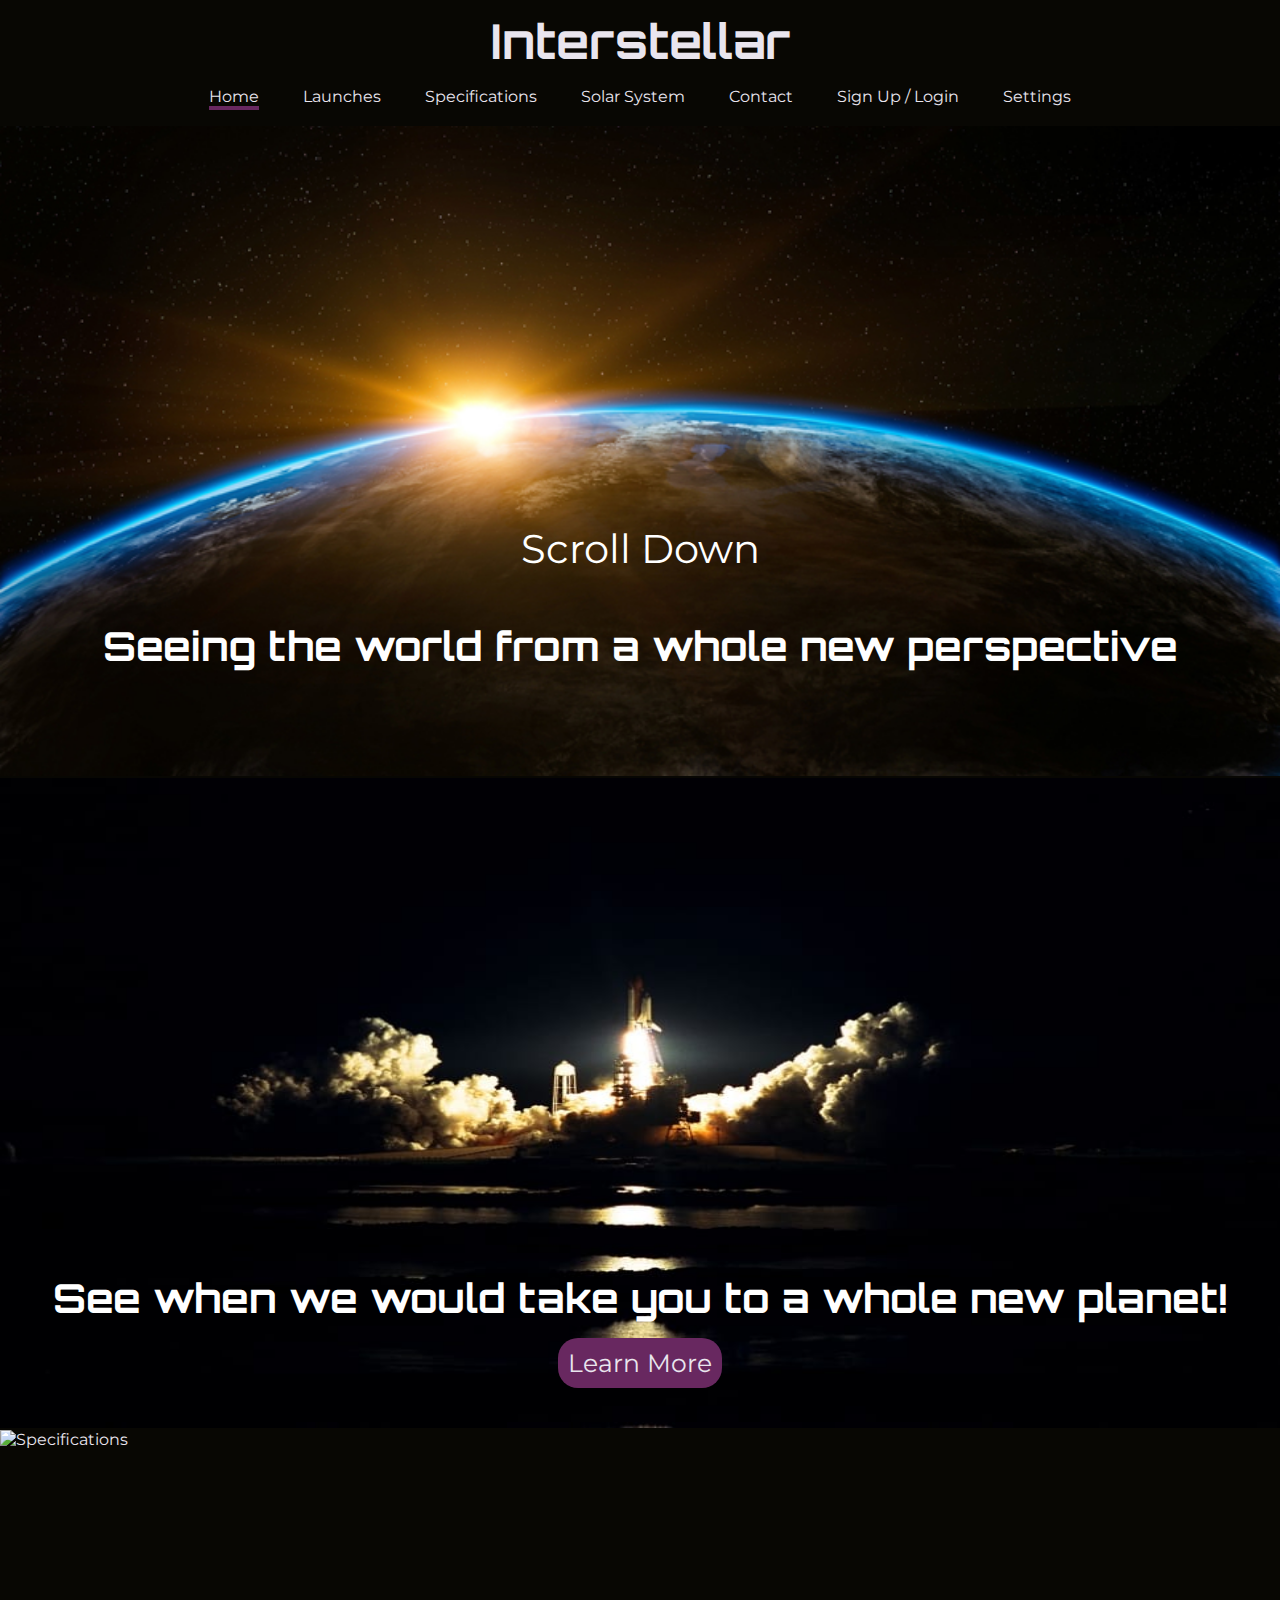
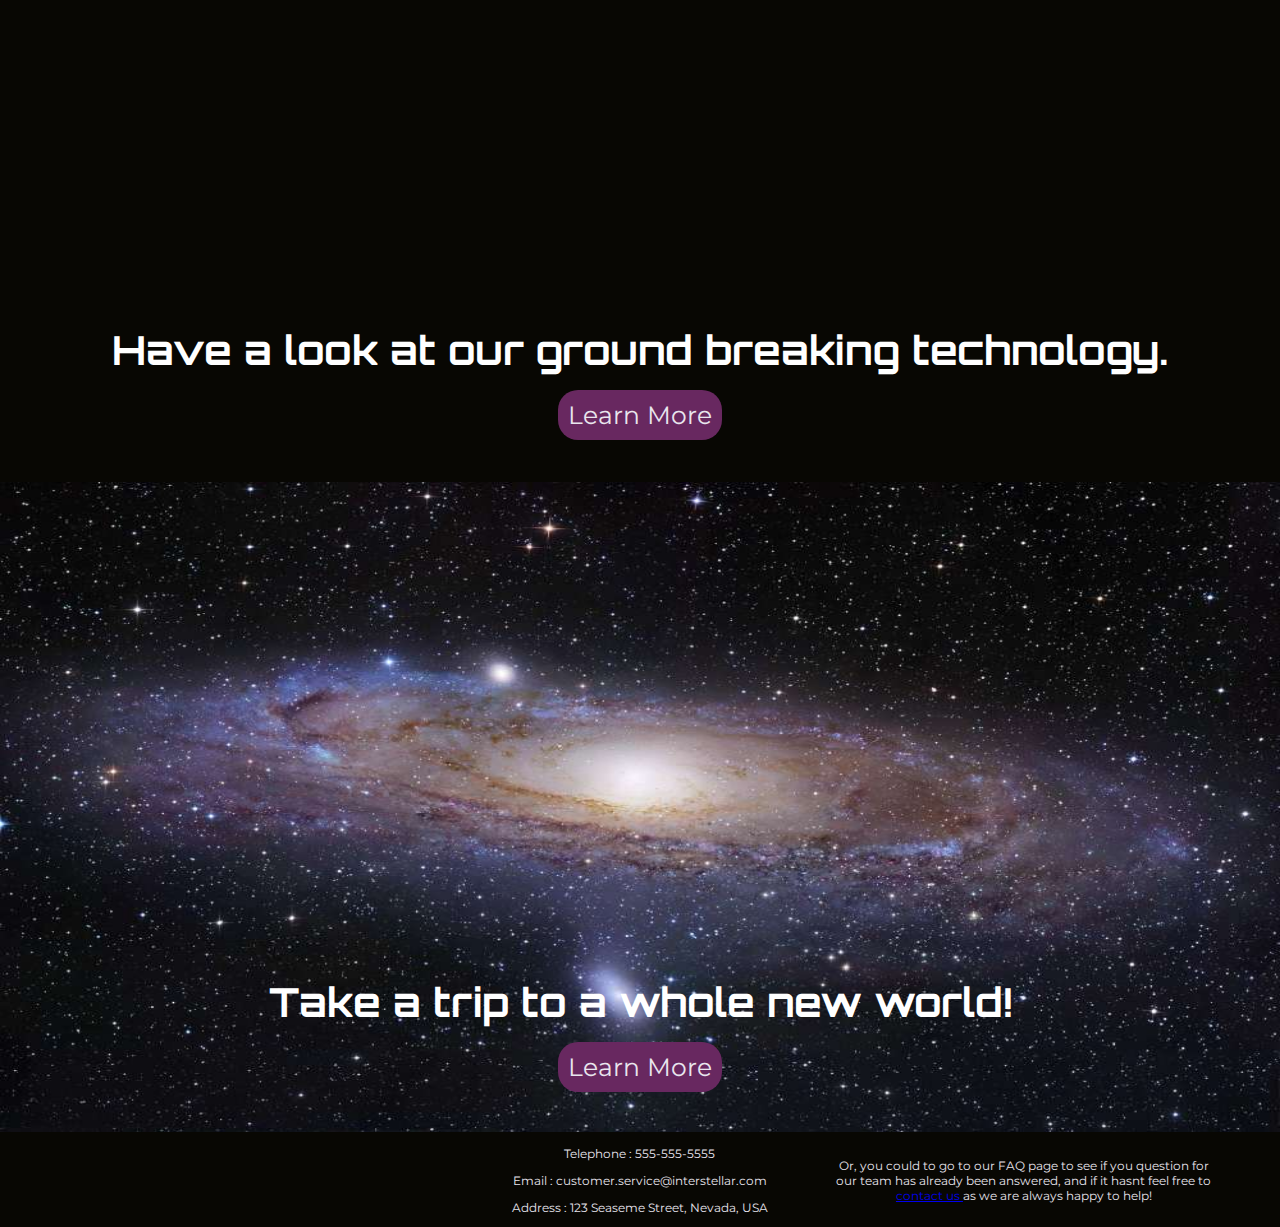
==== index.html @ 65da67bf "TEST" ====
<!DOCTYPE html>
<html lang="en">

<head>
    <meta charset="UTF-8">
    <meta name="viewport" content="width=device-width, initial-scale=1.0">
    <title>Interstellar</title>
    <link href="assets/css/style.css" rel="stylesheet">
    <script src="https://kit.fontawesome.com/aca8ba7f74.js" crossorigin="anonymous"></script>
    <script src="https://code.jquery.com/jquery-3.5.1.min.js" integrity="sha256-9/aliU8dGd2tb6OSsuzixeV4y/faTqgFtohetphbbj0=" crossorigin="anonymous"></script>
    <script src="assets/js/homepage.js"></script>
</head>

<body>
    <header>
        <div id="title-logo">
            <h1>
                Interstellar
            </h1>
        </div>
        <div id="big-device-nav">
            <ul id="big-menu">
                <li class="big-item">
                    <a href="index.html" class="a-styling active">
                        Home
                    </a>
                </li>
                <li class="big-item">
                    <a href="launches.html" class="a-styling">
                        Launches
                    </a>
                </li>
                <li class="big-item">
                    <a href="specs.html" class="a-styling">
                        Specifications
                    </a>
                </li>
                <li class="big-item">
                    <a href="solar.html" class="a-styling">
                        Solar System
                    </a>
                </li>
                <li class="big-item">
                    <a href="contact.html" class="a-styling">
                        Contact
                    </a>
                </li>
                <li class="big-item">
                    <a href="signup.html" class="a-styling">
                        Sign Up / Login
                    </a>
                </li>
                <li class="big-item">
                    <a href="settings.html" class="a-styling">
                        Settings
                    </a>
                </li>
            </ul>
        </div>
        <div id="small-device-nav">
            <div id="dropdown">
                <p class="dropdown-title dropdown-left"> Home </p>
                <p class="dropdown-title dropdown-right"> <i class="fa fa-caret-down" aria-hidden="true"></i> </p>
            </div>
            <ul class="small-device-menu">
                <li class="small-item">
                    <a class="a-styling active" href="index.html">
                        Home
                    </a>
                </li>

                <li class="small-item">
                    <a class="a-styling" href="launches.html">
                        Launches
                    </a>
                </li>

                <li class="small-item">
                    <a class="a-styling" href="specs.html">
                        Specifications
                    </a>
                </li>

                <li class="small-item">
                    <a class="a-styling" href="solar.html">
                        Solar System
                    </a>
                </li>

                <li class="small-item">
                    <a class="a-styling" href="contact.html">
                        Contact
                    </a>
                </li>

                <li class="small-item">
                    <a class="a-styling" href="signup.html">
                        Sign Up / Login
                    </a>
                </li>

                <li class="small-item">
                    Settings
                </li>

            </ul>
        </div>
    </header>
    <section>
        <div id="callout-dis" class="contain-dis">
            <p id="scroll-text" class="scroll">Scroll Down</p>
            <i id="arrow" class="fas fa-chevron-down scroll"></i>
            <img class="img-dis" alt="Earth" src="assets/images/sunrise-over-the-earth_800.jpg">
            <h3 class="header-dis header-callout">
                Seeing the world from a whole new perspective
            </h3>
        </div>
        <div id="launch-dis" class="contain-dis">
            <img class="img-dis" alt="Rocket" src="assets/images/rocket-launch.jpg">
            <h3 class="header-dis header-launch">
                See when we would take you to a whole new planet!
            </h3>
            <a href="launches.html" class="cta a-styling">Learn More</a>
        </div>
        <div id="specs-dis" class="contain-dis">
            <img class="img-dis" alt="Specifications" src="assets/images/satelite.gif">
            <h3 class="header-dis header-specs">
                Have a look at our ground breaking technology.
            </h3>
            <a href="specs.html" class="cta a-styling">Learn More</a>
        </div>
        <div id="solar-dis" class="contain-dis">
            <img class="img-dis" alt="Solar System" src="assets/images/galaxy.jpg">
            <h3 class="header-dis header-solar">
                Take a trip to a whole new world!
            </h3>
            <a href="solar.html" class="cta a-styling">Learn More</a>
        </div>
    </section>
    <footer>
        <div class="footer">
            <ul id="socials" class="footer-sections">
                <li>
                    <a href="facebook.com" target="_blank" class="a-styling">
                        <i class="fab fa-facebook"></i>
                    </a>
                </li>
                <li>
                    <a href="youtube.com" target="_blank" class="a-styling">
                        <i class="fab fa-youtube"></i>
                    </a>
                </li>
                <li>
                    <a href="twitter.com" target="_blank" class="a-styling">
                        <i class="fab fa-twitter"></i>
                    </a>
                </li>
                <li>
                    <a href="instagram.com" target="_blank" class="a-styling">
                        <i class="fab fa-instagram"></i>
                    </a>
                </li>
            </ul>
            <ul id="contact" class="footer-sections">
                <li>
                    <p>
                        Telephone : 555-555-5555
                    </p>
                </li>
                <li>
                    <p>
                        Email : customer.service@interstellar.com
                    </p>
                </li>
                <li>
                    <p>
                        Address : 123 Seaseme Street, Nevada, USA
                    </p>
                </li>
            </ul>
            <p id="alt" class="footer-sections">
                Or, you could to go to our FAQ page to see if you question for our team has already been answered, and if it hasnt feel free to<a href="contact.html"> contact us </a>as we are always happy to help!
            </p>
        </div>
    </footer>
</body>

</html>
---- assets/css/style.css ----
@import url('https://fonts.googleapis.com/css2?family=Montserrat:ital,wght@0,100;0,200;0,300;0,400;0,500;0,600;0,700;0,800;0,900;1,100;1,200;1,300;1,400;1,500;1,600;1,700;1,800;1,900&family=Orbitron:wght@400;500;600;700;800;900&display=swap');
html {
    margin: 0;
}

body {
    background-color: #080703;
    color: #e9e5ee;
    margin: 0;
    font-family: 'Montserrat', sans-serif;
}

ul {
    padding: 0;
}

.a-styling {
    text-decoration: none;
    color: #e9e5ee;
}

body li {
    list-style-type: none;
}

.font-white {
    color: #e9e5ee;
}

h1,
h2,
h3,
h4,
h5 {
    font-family: 'Orbitron', sans-serif;
    text-align: center;
}

.active {
    border-bottom: solid 4px #682860;
}

.big-item a:hover,
.small-item a:hover {
    border-bottom: solid 4px #682860;
    transition: .5s ease-in-out;
}


/* HEADER */

header {
    margin: 0;
}


/* TITLE */

#title-logo {
    text-align: center;
    font-size: x-large;
    margin: 0;
}

#title-logo h1 {
    margin: 0;
    margin-top: 10px;
    margin-bottom: 10px;
}


/* NAV MENUS */

#dropdown,
.small-device-menu {
    display: none
}

#big-menu {
    width: 86%;
    margin-left: 7%;
    margin-right: 7%;
    text-align: center;
}

.big-item {
    display: inline;
    padding: 8px;
}

.big-item a {
    display: inline-block;
}


/*.big-item a,
.big-item {
    margin-left: 30px;
}*/


/* CTA */

.cta {
    background-color: #682860;
    font-family: 'Montserrat', sans-serif;
    font-size: 25px;
    border-radius: 20px;
    color: #e9e5ee;
    padding: 10px;
    position: absolute;
    left: 50%;
    top: 90%;
    transform: translate(-50%, -50%);
    text-align: center;
    border: none;
}

.cta:hover {
    background-color: #e9e5ee;
    color: #682860;
    transition: .5s ease-in-out;
}


/* HOME PAGE DISPLAY SECTION */

.contain-dis {
    width: 100%;
    height: 650px;
    position: relative;
    margin-bottom: 2px;
}

.img-dis {
    width: 100%;
    height: 100%;
}

.header-dis,
#arrow,
#scroll-text {
    position: absolute;
    color: white;
    font-size: 40px;
    left: 0;
    right: 0;
    margin-right: auto;
    margin-left: auto;
    bottom: 10%;
    text-align: center;
}

#arrow {
    top: 70%;
}

#scroll-text {
    top: 55%;
}

.scroll {
    animation: bounce 1s infinite alternate;
    -webkit-animation: bounce 1s infinite alternate;
}

@keyframes bounce {
    from {
        transform: translateY(0px);
    }
    to {
        transform: translateY(-15px);
    }
}

@-webkit-keyframes bounce {
    from {
        transform: translateY(0px);
    }
    to {
        transform: translateY(-15px);
    }
}


/* FOOTER */

.footer {
    float: left;
    display: inline-flex;
    width: 90%;
    font-size: 12px;
    margin-right: 5%;
    margin-left: 5%;
    vertical-align: middle;
}

.footer-sections {
    width: 33.333%;
    text-align: center;
    top: 0;
    bottom: 0;
    margin-top: auto;
    margin-bottom: auto;
}

#socials {
    font-size: 25px;
    display: inline-flex;
}

#socials li {
    width: 25%;
}


/* SPECS HTML SECTION */

.hidden {
    display: none;
}


/* ROCKETS SECTION */

.spec-contain {
    height: 450px;
}

.specs-header {
    font-size: 40px;
}

.specs-button {
    position: relative;
}


/* CAROUSEL */

.carousel-movement {
    text-align: center;
    margin-bottom: 45px;
}

.fa-circle {
    font-size: 30px;
    color: #838383;
    padding: 10px;
}

.current {
    color: #e9e5ee;
}


/* SPECS BUTTON */

.specs-button {
    width: 12%;
}


/* SOLAR SYSTEM */

.planet-dis {
    height: 600px;
}

@media screen and (max-width:450px) {
    /* NAV MENUS */
    #big-device-nav {
        display: none;
    }
    #dropdown {
        display: block;
        border-top: #e9e5ee solid 4px;
        border-bottom: #e9e5ee solid 4px;
        height: 64px;
    }
    .dropdown-title {
        font-size: xx-large;
        margin-bottom: 11.7px;
        margin-top: 11.7px;
    }
    .dropdown-left {
        float: left;
        margin-left: 10%;
    }
    .dropdown-right {
        float: right;
        margin-right: 10%;
    }
    #small-device-nav {
        font-size: larger;
    }
    .small-device-menu {
        padding: 10px;
        display: none;
    }
    .small-item {
        padding: 10px;
    }
    /* CALLOUTS / DISPLAYS */
    #scroll-text,
    #arrow {
        display: none;
    }
    .contain-dis {
        height: 250px;
    }
    .header-dis {
        font-size: 20px;
        padding-left: 5%;
        padding-right: 5%;
    }
    /* CALLS TO ACTION */
    .cta {
        font-size: 15px;
        padding: 7px;
        border-radius: 13px;
    }
    /* FOOTER */
    .footer {
        display: block;
    }
    .footer-sections {
        margin-top: 30px;
        margin-bottom: 30px;
        font-size: 14px;
        width: auto;
    }
    #socials {
        width: 70%;
        margin-left: 15%;
        margin-right: 15%;
        text-align: center;
    }
    #socials li {
        display: inline;
        padding: 4px;
    }
    #socials li a {
        display: inline-block;
        padding: 10px;
    }
}

@media screen and (max-width:800px) {
    /* TITLES */
    #title-logo {
        height: 100px;
    }
    #title-logo h1 {
        padding-top: 19.5px;
        margin-top: 0;
    }
    /* NAV MENUS */
    #big-device-nav {
        display: none;
    }
    #dropdown {
        display: block;
        border-top: #e9e5ee solid 4px;
        border-bottom: #e9e5ee solid 4px;
        height: 64px;
    }
    .dropdown-title {
        font-size: xx-large;
        margin-bottom: 11.7px;
        margin-top: 11.7px;
    }
    .dropdown-left {
        float: left;
        margin-left: 10%;
    }
    .dropdown-right {
        float: right;
        margin-right: 10%;
    }
    #small-device-nav {
        font-size: larger;
    }
    .small-device-menu {
        padding: 10px;
        display: none;
    }
    .small-item {
        padding: 10px;
    }
    /* CALLOUTS / DISPLAYS */
    #scroll-text,
    #arrow {
        display: none;
    }
    .header-dis {
        padding: 10px;
    }
}

@media screen and (min-width: 900px) {
    .big-item {
        padding: 10px;
    }
}

@media screen and (min-width: 1200px) {
    .big-item {
        padding: 20px;
    }
}
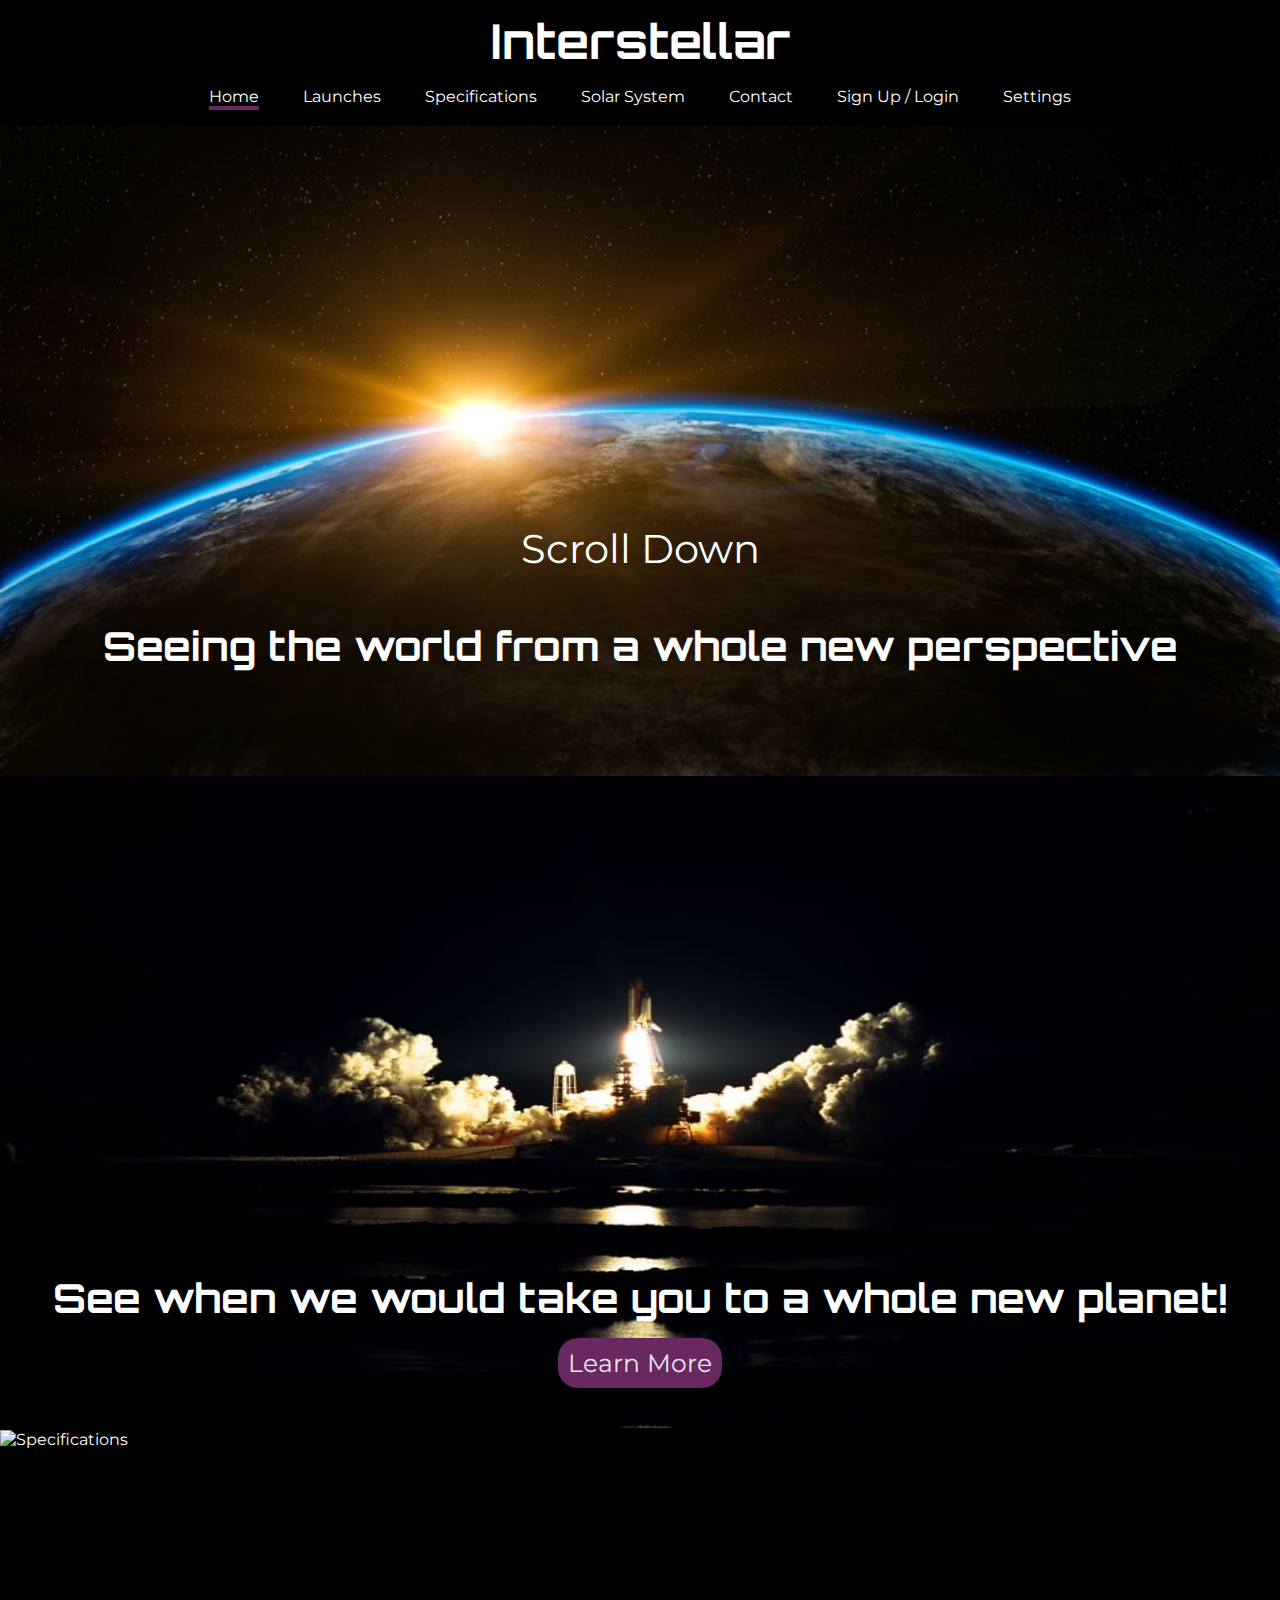
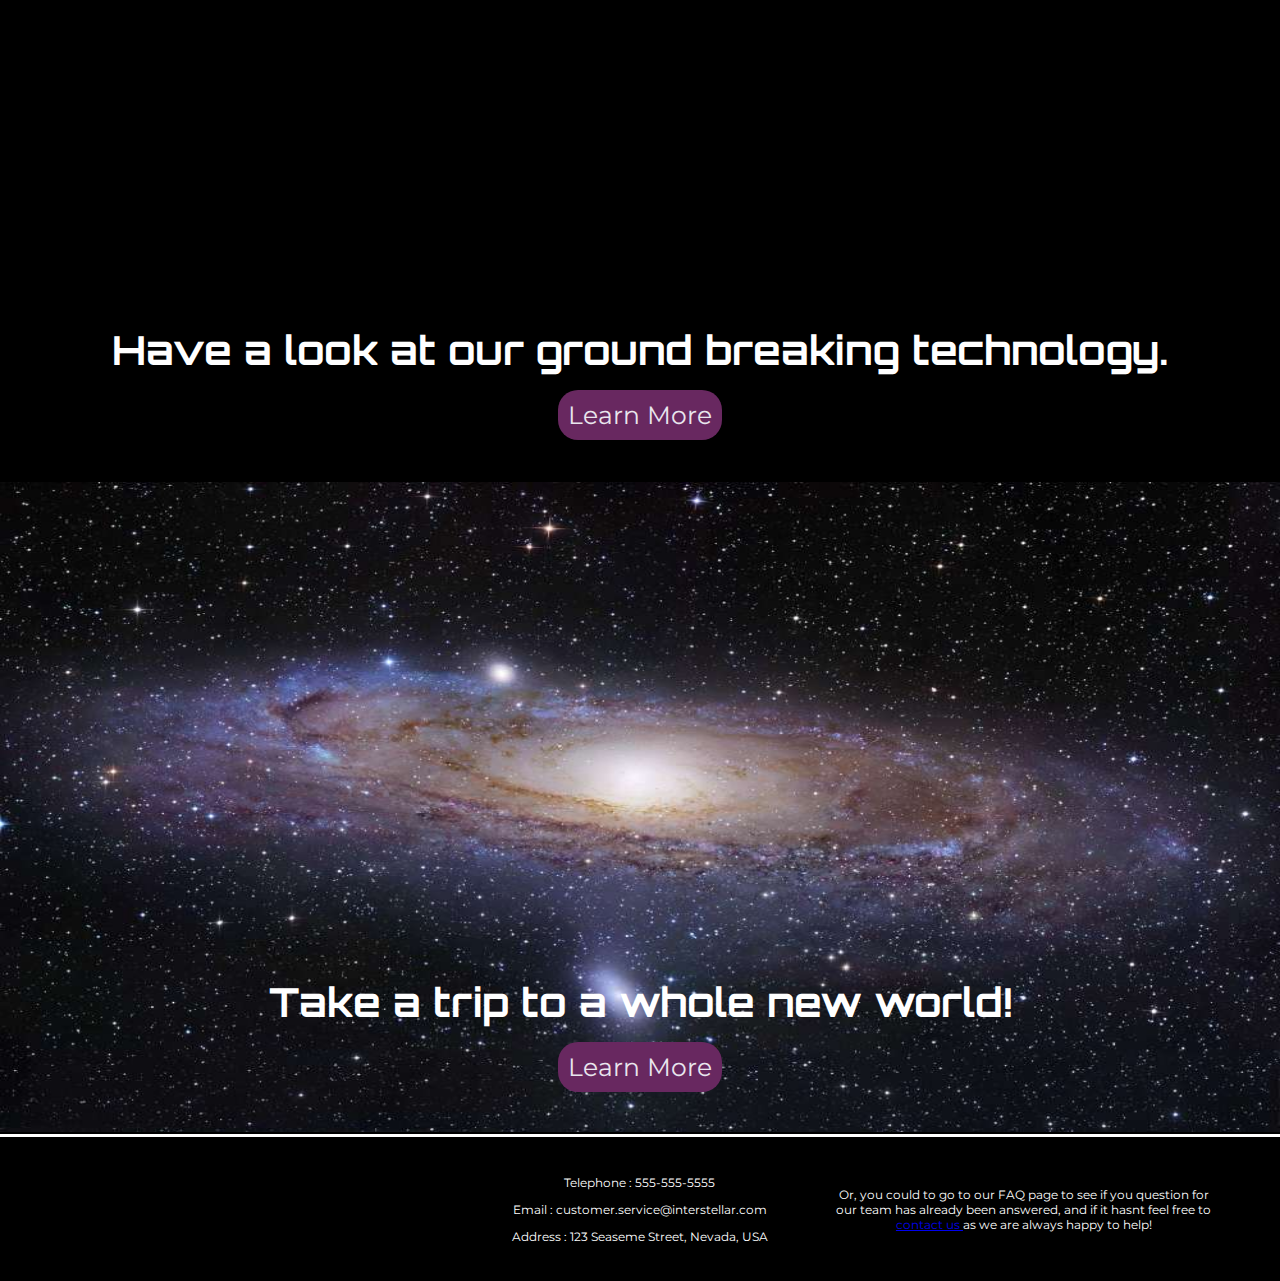
==== commit 26818eee: "added settings page with content, styled and started to add classes for js functionality of being ab" ====
--- a/index.html
+++ b/index.html
@@ -11,7 +11,7 @@
     <script src="assets/js/homepage.js"></script>
 </head>
 
-<body>
+<body class="DarkMode">
     <header>
         <div id="title-logo">
             <h1>
--- a/assets/css/style.css
+++ b/assets/css/style.css
@@ -3,9 +3,63 @@
     margin: 0;
 }
 
+.DarkMode {
+    background-color: #000;
+    color: #fff;
+}
+
+.DarkMode .a-styling {
+    color: #fff;
+}
+
+.DarkMode .active {
+    border-bottom: solid 4px #682860;
+}
+
+.DarkMode .big-item a:hover,
+.small-item a:hover {
+    border-bottom: solid 4px #682860;
+    transition: .5s ease-in-out;
+}
+
+.DarkMode .cta {
+    background-color: #682860;
+    color: #e9e5ee
+}
+
+.DarkMode .cta:hover {
+    background-color: #e9e5ee;
+    color: #682860;
+    transition: .5s ease-in-out;
+}
+
+.DarkMode .header-dis,
+#arrow,
+#scroll-text {
+    color: white;
+}
+
+.DarkMode .footer {
+    border-color: white;
+}
+
+.DarkMode .fa-circle {
+    color: #838383;
+}
+
+.DarkMode .current {
+    color: #e9e5ee;
+}
+
+.DarkMode .settings-btn {
+    background: #838383;
+}
+
+.DarkMode .settings-inner-btn {
+    background: #fff;
+}
+
 body {
-    background-color: #080703;
-    color: #e9e5ee;
     margin: 0;
     font-family: 'Montserrat', sans-serif;
 }
@@ -16,16 +70,16 @@
 
 .a-styling {
     text-decoration: none;
-    color: #e9e5ee;
 }
 
 body li {
     list-style-type: none;
 }
 
-.font-white {
-    color: #e9e5ee;
-}
+
+/*.font-white {
+    color: #fff;
+}*/
 
 h1,
 h2,
@@ -36,16 +90,6 @@
     text-align: center;
 }
 
-.active {
-    border-bottom: solid 4px #682860;
-}
-
-.big-item a:hover,
-.small-item a:hover {
-    border-bottom: solid 4px #682860;
-    transition: .5s ease-in-out;
-}
-
 
 /* HEADER */
 
@@ -102,11 +146,9 @@
 /* CTA */
 
 .cta {
-    background-color: #682860;
     font-family: 'Montserrat', sans-serif;
     font-size: 25px;
     border-radius: 20px;
-    color: #e9e5ee;
     padding: 10px;
     position: absolute;
     left: 50%;
@@ -116,12 +158,6 @@
     border: none;
 }
 
-.cta:hover {
-    background-color: #e9e5ee;
-    color: #682860;
-    transition: .5s ease-in-out;
-}
-
 
 /* HOME PAGE DISPLAY SECTION */
 
@@ -141,7 +177,6 @@
 #arrow,
 #scroll-text {
     position: absolute;
-    color: white;
     font-size: 40px;
     left: 0;
     right: 0;
@@ -190,9 +225,12 @@
     display: inline-flex;
     width: 90%;
     font-size: 12px;
-    margin-right: 5%;
-    margin-left: 5%;
+    padding-top: 2%;
+    padding-bottom: 2%;
+    padding-right: 5%;
+    padding-left: 5%;
     vertical-align: middle;
+    border-top: solid 3.5px;
 }
 
 .footer-sections {
@@ -245,12 +283,8 @@
 
 .fa-circle {
     font-size: 30px;
-    color: #838383;
     padding: 10px;
-}
-
-.current {
-    color: #e9e5ee;
+    cursor: pointer;
 }
 
 
@@ -265,6 +299,130 @@
 
 .planet-dis {
     height: 600px;
+}
+
+.planet-header {
+    text-align: center;
+    font-size: 40px;
+}
+
+.planet-txt,
+.moon-text {
+    text-align: center;
+    margin: 10%;
+    font-size: medium;
+}
+
+.solar-dis {
+    height: 100%;
+    margin-left: auto;
+    top: 50%;
+    right: 50%;
+    left: 50%;
+    position: relative;
+    transform: translate(-50%, -50%);
+}
+
+#planet-1-moon-img,
+#planet-2-moon-img {
+    width: 100%
+}
+
+
+/* LAUNCHES */
+
+.spacex-api-image {
+    height: 300px;
+    width: 100%;
+}
+
+
+/* CONTACT  */
+
+#contact-form-contain {
+    height: 600px;
+    text-align: center;
+}
+
+#summary {
+    height: 150px;
+}
+
+#contact-form-contain .cta {
+    position: inherit;
+    width: 20%;
+    margin-left: 40%;
+    margin-right: 40%;
+    transform: none;
+}
+
+.contact-form {
+    font-size: 20px;
+    width: 70%;
+    border-radius: 7px;
+    height: 75px;
+    margin-left: 15%;
+    margin-right: 15%;
+    margin-top: 10px;
+    margin-bottom: 10px;
+    resize: none;
+}
+
+
+/* SETTINGS */
+
+.Settings-Sections {
+    width: 90%;
+    margin-left: 5%;
+    margin-right: 5%;
+}
+
+.settings-option-container {
+    float: left;
+}
+
+body section .Settings-Sections h3 {
+    text-align: left;
+    margin: 12.5px;
+    font-size: 20px;
+}
+
+.settings-btn-placement {
+    float: right;
+}
+
+.settings-subsections {
+    height: 50px;
+    margin: 10px;
+}
+
+.Settings-Sections p {
+    margin: 5%;
+}
+
+.settings-btn {
+    width: 75px;
+    height: 35px;
+    border-radius: 30px;
+    margin: 5px;
+    padding: 5px;
+    transition: all 500ms ease-in-out;
+}
+
+.settings-inner-btn {
+    height: 35px;
+    width: 35px;
+    border-radius: 50%;
+    transition: all 500ms ease-in-out;
+}
+
+.settings-btn-active {
+    background: #fff;
+}
+
+.settings-btn-active .settings-inner-btn {
+    background: #682860;
+    margin-left: 37.5px;
 }
 
 @media screen and (max-width:450px) {
